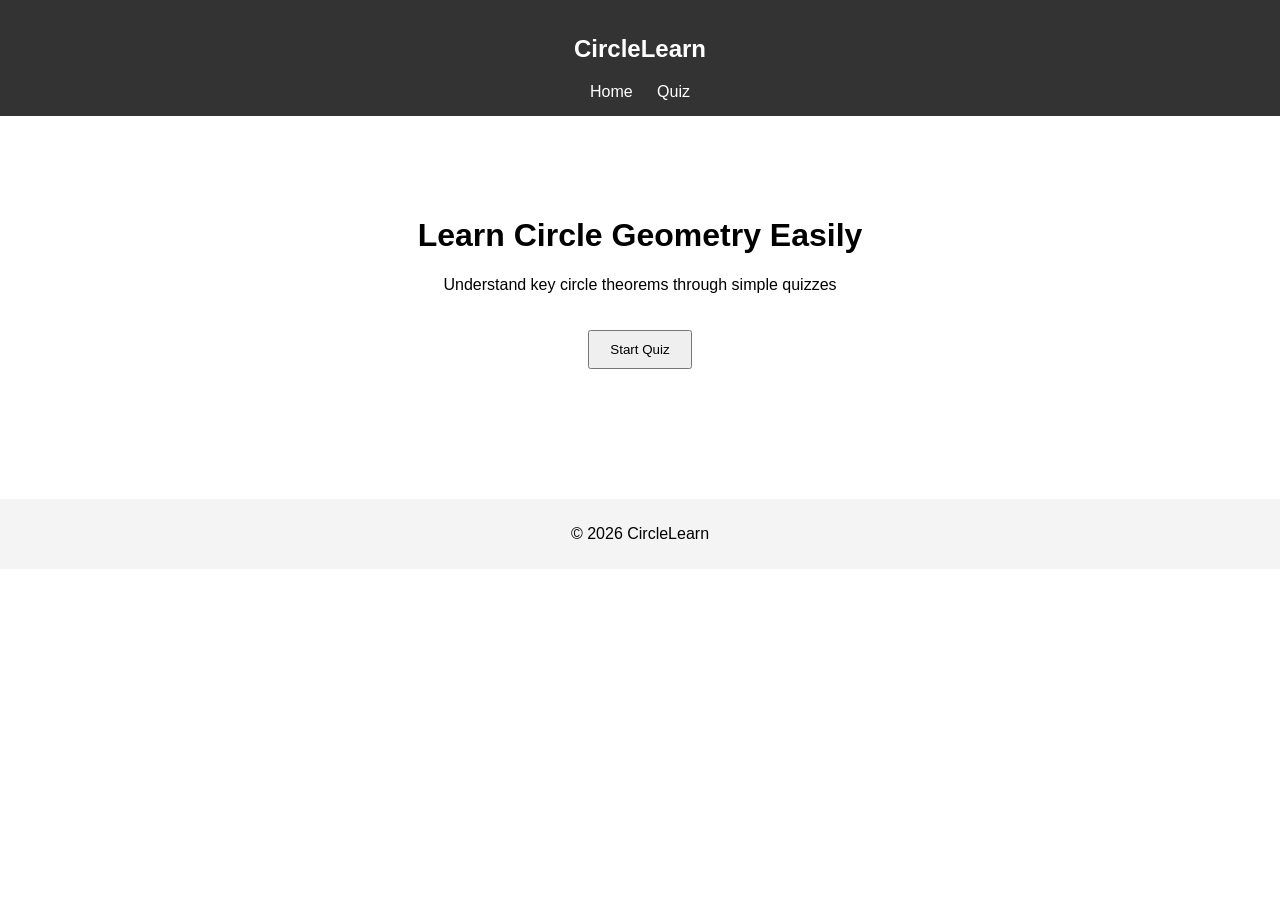
==== index.html @ 1bcf8fd2 "Add files via upload v1.1 easy homepage" ====
<!DOCTYPE html>
<html lang="en">
<head>
    <meta charset="UTF-8">
    <title>CircleLearn</title>

    <style>
        body {
            font-family: Arial, sans-serif;
            text-align: center;
            margin: 0;
        }

        nav {
            padding: 15px;
            background: #333;
            color: white;
        }

        a {
            color: white;
            margin: 0 10px;
            text-decoration: none;
        }

        .hero {
            padding: 80px 20px;
        }

        button {
            padding: 10px 20px;
            margin-top: 20px;
            cursor: pointer;
        }

        footer {
            margin-top: 50px;
            padding: 10px;
            background: #f4f4f4;
        }
    </style>
</head>
<body>

    <!-- Navbar -->
    <nav>
        <h2>CircleLearn</h2>
        <a href="#">Home</a>
        <a href="#">Quiz</a>
    </nav>

    <!-- Hero -->
    <div class="hero">
        <h1>Learn Circle Geometry Easily</h1>
        <p>Understand key circle theorems through simple quizzes</p>

        <button>Start Quiz</button>
    </div>

    <!-- Footer -->
    <footer>
        <p>© 2026 CircleLearn</p>
    </footer>

</body>
</html>
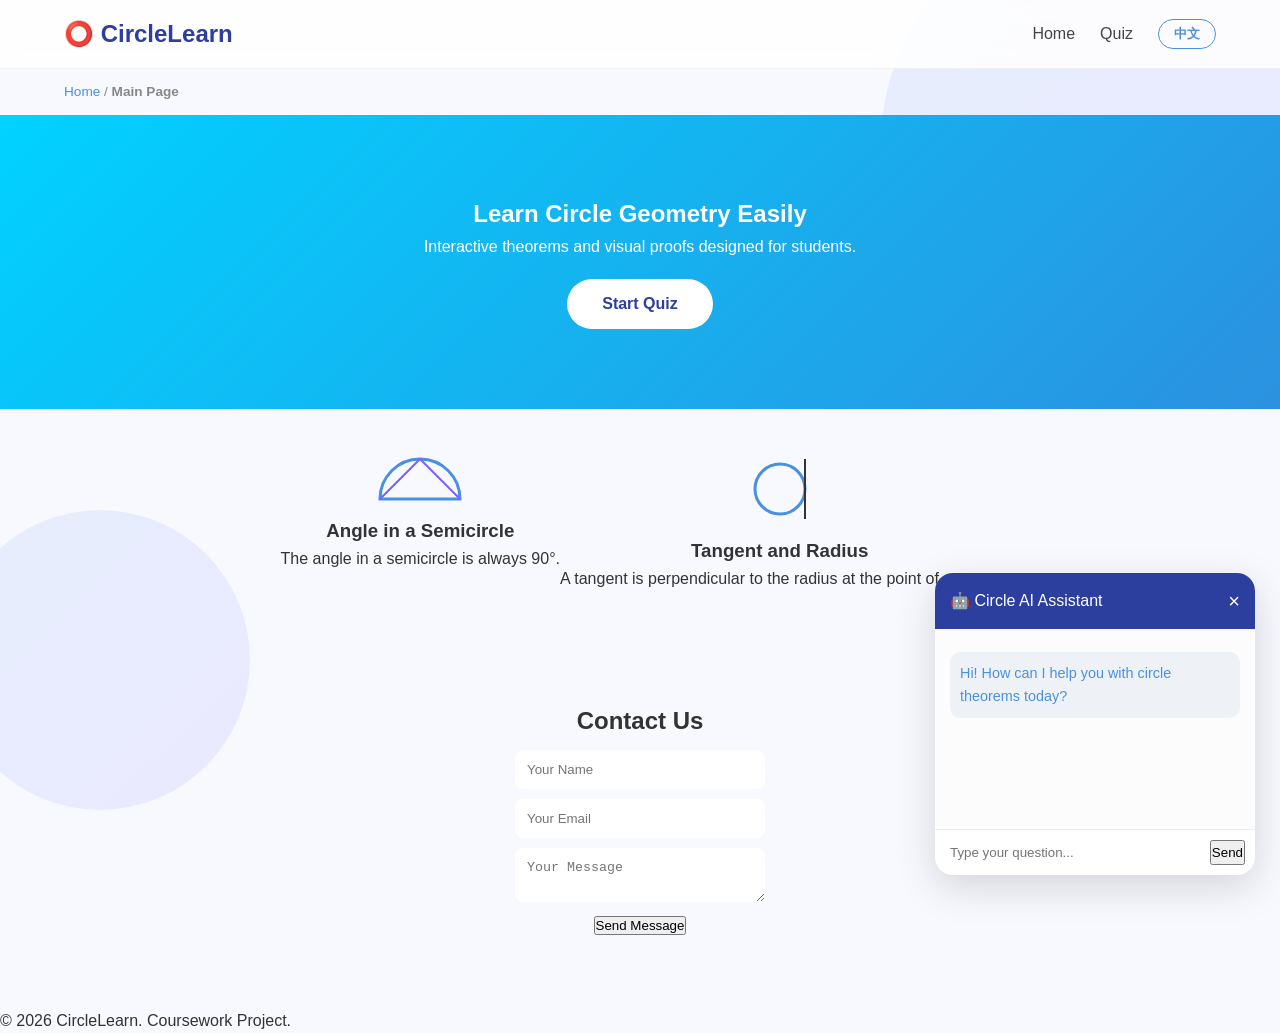
==== commit 1c390cfc: "v4" ====
--- a/index.html
+++ b/index.html
@@ -2,65 +2,103 @@
 <html lang="en">
 <head>
     <meta charset="UTF-8">
-    <title>CircleLearn</title>
-
-    <style>
-        body {
-            font-family: Arial, sans-serif;
-            text-align: center;
-            margin: 0;
-        }
-
-        nav {
-            padding: 15px;
-            background: #333;
-            color: white;
-        }
-
-        a {
-            color: white;
-            margin: 0 10px;
-            text-decoration: none;
-        }
-
-        .hero {
-            padding: 80px 20px;
-        }
-
-        button {
-            padding: 10px 20px;
-            margin-top: 20px;
-            cursor: pointer;
-        }
-
-        footer {
-            margin-top: 50px;
-            padding: 10px;
-            background: #f4f4f4;
-        }
-    </style>
+    <meta name="viewport" content="width=device-width, initial-scale=1.0">
+    <title>CircleLearn - Professional Version</title>
+    <link rel="stylesheet" href="style.css">
 </head>
 <body>
 
-    <!-- Navbar -->
-    <nav>
-        <h2>CircleLearn</h2>
-        <a href="#">Home</a>
-        <a href="#">Quiz</a>
+    <div class="bg-decoration">
+        <div class="circle circle-large"></div>
+        <div class="circle circle-small"></div>
+    </div>
+
+
+    <nav class="main-nav">
+        <div class="logo" onclick="location.href='index.html'">⭕ CircleLearn</div>
+        
+        <div class="nav-links">
+            <a href="index.html" id="nav-home">Home</a>
+            <a href="quiz.html" id="nav-quiz">Quiz</a>
+            <button id="lang-toggle" class="lang-btn">中文</button>
+        </div>
     </nav>
 
-    <!-- Hero -->
-    <div class="hero">
-        <h1>Learn Circle Geometry Easily</h1>
-        <p>Understand key circle theorems through simple quizzes</p>
 
-        <button>Start Quiz</button>
+    <div class="breadcrumb-container">
+        <a href="index.html" id="breadcrumb-home">Home</a> 
+        <span>/</span> 
+        <strong id="current-page">Main Page</strong>
     </div>
 
-    <!-- Footer -->
-    <footer>
-        <p>© 2026 CircleLearn</p>
+
+    <main class="content-wrapper">
+        
+        <section class="hero-section fade-in">
+            <h1 id="hero-title">Learn Circle Geometry Easily</h1>
+            <p id="hero-desc">Interactive theorems and visual proofs designed for students.</p>
+            <a href="quiz.html" class="btn-main" id="hero-btn">Start Quiz</a>
+        </section>
+
+        <section class="cards-grid fade-in">
+            <div class="visual-aid" style="text-align: center; margin-bottom: 10px;">
+                 <svg width="100" height="60" viewBox="0 0 100 60">
+                     <path d="M 10 50 A 40 40 0 0 1 90 50 Z" fill="none" stroke="#4A90E2" stroke-width="3"/>
+                     <path d="M 10 50 L 50 10 L 90 50" fill="none" stroke="#7B61FF" stroke-width="2"/>
+                 </svg>
+                 <h3 id="card-1-title">Angle in a Semicircle</h3>
+                 <p id="card-1-desc">The angle in a semicircle is always 90°.</p>
+             </div>
+            <div class="visual-aid" style="text-align: center; margin-bottom: 10px;">
+                 <svg width="100" height="80" viewBox="0 0 100 80">
+                     <circle cx="50" cy="40" r="25" fill="none" stroke="#4A90E2" stroke-width="3"/>
+                      <line x1="75" y1="10" x2="75" y2="70" stroke="#333" stroke-width="2"/>
+                 </svg>
+                 <h3 id="card-2-title">Tangent and Radius</h3>
+                 <p id="card-2-desc">A tangent is perpendicular to the radius at the point of contact.</p>
+            </div>
+        </section>
+
+    </main>
+    
+    <section class="contact fade-in">
+    <h2 id="contact-title">Contact Us</h2>
+
+    <input type="text" id="name-input" placeholder="Your Name">
+    <input type="email" id="email-input" placeholder="Your Email">
+    <textarea id="msg-input" placeholder="Your Message"></textarea>
+
+    <button id="send-btn" onclick="sendMessage()">Send Message</button>
+
+    <p id="form-status"></p>
+</section>
+
+
+    <div class="ai-floating-widget" id="ai-widget">
+        <div class="ai-header">
+            <span id="ai-title">🤖 Circle AI Assistant</span>
+            <button class="ai-close-x" onclick="toggleAI()">×</button>
+        </div>
+        
+        <div class="ai-body" id="chat-box">
+            <p class="bot-text" id="ai-welcome">Hi! How can I help you with circle theorems today?</p>
+        </div>
+        
+        <div class="ai-footer">
+            <input type="text" id="ai-input" placeholder="Type your question...">
+            <button class="ai-send-btn" id="ai-send-btn" onclick="askAI()">Send</button>
+        </div>
+    </div>
+
+    <button class="ai-open-trigger" id="ai-open-btn" onclick="toggleAI()">💬</button>
+
+
+    <footer class="main-footer">
+        <p id="footer-text">© 2026 CircleLearn. Coursework Project.</p>
     </footer>
+
+
+    <script src="script.js"></script>
 
 </body>
 </html>
--- a/style.css
+++ b/style.css
@@ -0,0 +1,182 @@
+/* =========================================
+   1. 全局基础样式 (Global Settings)
+   ========================================= */
+* { box-sizing: border-box; margin: 0; padding: 0; }
+body {
+    font-family: 'Segoe UI', Arial, sans-serif;
+    background-color: #f8f9ff;
+    color: #333;
+    line-height: 1.6;
+}
+
+/* =========================================
+   2. 背景装饰 (Background Decoration)
+   ========================================= */
+.bg-decoration {
+    position: fixed; top: 0; left: 0; width: 100%; height: 100%;
+    z-index: -1; overflow: hidden;
+}
+.circle {
+    position: absolute; border-radius: 50%;
+    background: linear-gradient(135deg, rgba(74,144,226,0.1), rgba(123,97,255,0.1));
+}
+.circle-large { width: 500px; height: 500px; top: -100px; right: -100px; }
+.circle-small { width: 300px; height: 300px; bottom: 10%; left: -50px; }
+
+/* =========================================
+   3. 导航栏 (Navigation Bar)
+   ========================================= */
+.main-nav {
+    position: sticky; top: 0; z-index: 1000;
+    display: flex; justify-content: space-between; align-items: center;
+    padding: 15px 5%;
+    background: rgba(255, 255, 255, 0.85);
+    backdrop-filter: blur(10px);
+    border-bottom: 1px solid rgba(0,0,0,0.05);
+}
+.logo { font-size: 1.5rem; font-weight: bold; color: #2c3e9e; cursor: pointer; }
+.nav-links { display: flex; align-items: center; gap: 25px; }
+.nav-links a { text-decoration: none; color: #444; font-weight: 500; transition: 0.3s; }
+.nav-links a:hover { color: #4A90E2; }
+
+/* =========================================
+   4. 面包屑 (Breadcrumbs)
+   ========================================= */
+.breadcrumb-container { padding: 12px 5%; font-size: 0.85rem; color: #888; }
+.breadcrumb-container a { color: #4A90E2; text-decoration: none; }
+
+/* =========================================
+   5. Hero 区域 (Hero Section)
+   ========================================= */
+@keyframes bgglow { 0% {background-position:0% 50%} 50% {background-position:100% 50%} 100% {background-position:0% 50%} }
+.hero-section {
+    padding: 80px 5%; text-align: center; color: white;
+    background: linear-gradient(-45deg, #4A90E2, #7B61FF, #3A7BD5, #00D2FF);
+    background-size: 400% 400%;
+    animation: bgglow 15s ease infinite;
+}
+.btn-main {
+    display: inline-block; margin-top: 20px; padding: 12px 35px;
+    background: white; color: #2c3e9e; font-weight: bold;
+    border-radius: 30px; text-decoration: none; transition: 0.3s;
+}
+.btn-main:hover { transform: scale(1.05); box-shadow: 0 5px 15px rgba(0,0,0,0.2); }
+
+/* =========================================
+   6. 知识卡片 (Info Cards)
+   ========================================= */
+.cards-grid { display: flex; justify-content: center; flex-wrap: wrap; padding: 40px 5%; }
+.info-card {
+    background: white; padding: 30px; margin: 15px; width: 300px;
+    border-radius: 15px; box-shadow: 0 4px 12px rgba(0,0,0,0.05);
+    transition: 0.3s; border: 1px solid rgba(0,0,0,0.02);
+}
+.info-card:hover { transform: translateY(-10px); box-shadow: 0 10px 25px rgba(74,144,226,0.15); }
+
+/* =========================================
+   7. AI 悬浮窗 (AI Floating Widget)
+   ========================================= */
+.ai-floating-widget {
+    position: fixed; bottom: 25px; right: 25px; width: 320px;
+    background: white; border-radius: 18px; z-index: 2000;
+    box-shadow: 0 12px 40px rgba(0,0,0,0.15);
+    display: flex; flex-direction: column; overflow: hidden;
+    transition: 0.4s cubic-bezier(0.175, 0.885, 0.32, 1.275);
+}
+/* 隐藏类 */
+.ai-hidden { transform: scale(0); opacity: 0; pointer-events: none; }
+
+.ai-header { background: #2c3e9e; color: white; padding: 15px; display: flex; justify-content: space-between; }
+.ai-close-x { background: none; border: none; color: white; font-size: 20px; cursor: pointer; }
+.ai-body { height: 200px; padding: 15px; background: #fcfcfc; overflow-y: auto; }
+.bot-text { background: #eef2f7; padding: 10px; border-radius: 10px; font-size: 0.9rem; }
+.ai-footer { padding: 10px; display: flex; border-top: 1px solid #eee; }
+.ai-footer input { flex: 1; border: none; outline: none; padding: 5px; }
+
+/* 激活按钮 */
+.ai-open-trigger {
+    position: fixed; bottom: 25px; right: 25px; width: 60px; height: 60px;
+    border-radius: 50%; background: #2c3e9e; color: white; border: none;
+    font-size: 24px; cursor: pointer; box-shadow: 0 5px 15px rgba(0,0,0,0.2);
+    display: none; /* 默认隐藏，窗体关闭时显示 */
+}
+
+/* =========================================
+   8. 多语言按钮 (Language Button)
+   ========================================= */
+.lang-btn {
+    background: transparent; border: 1.5px solid #4A90E2; color: #4A90E2;
+    padding: 5px 15px; border-radius: 20px; cursor: pointer; font-weight: bold;
+}
+.lang-btn:hover { background: #4A90E2; color: white; }
+.user-text {
+    text-align: right;
+    color: #333;
+    margin: 8px 0;
+}
+
+.bot-text {
+    text-align: left;
+    color: #4A90E2;
+    margin: 8px 0;
+}
+.fade-in {
+    opacity: 0;
+    transform: translateY(40px);
+    transition: all 0.8s ease;
+}
+
+.fade-in.show {
+    opacity: 1;
+    transform: translateY(0);
+}
+.contact {
+    padding: 60px 20px;
+    text-align: center;
+}
+
+.contact input,
+.contact textarea {
+    display: block;
+    margin: 10px auto;
+    padding: 12px;
+    width: 250px;
+    border-radius: 8px;
+    border: none;
+}
+
+#form-status {
+    margin-top: 10px;
+    font-size: 14px;
+}
+/* =========================================
+   手机端适配：解决导航栏重叠与卡片溢出
+   ========================================= */
+@media (max-width: 768px) {
+    /* 1. 导航栏改为垂直居中布局 */
+    .main-nav {
+        flex-direction: column; 
+        padding: 10px;
+    }
+    .nav-links {
+        margin-top: 15px;
+        gap: 15px; /* 按钮间距缩小 */
+    }
+
+    /* 2. 卡片在手机上垂直排列并占满宽度 */
+    .info-card {
+        width: 90%; 
+        margin: 10px auto;
+    }
+
+    /* 3. Hero 文字在小屏上缩小防止换行难看 */
+    .hero-section h1 {
+        font-size: 1.8rem;
+    }
+}
+@media (max-width: 600px) {
+    .main-nav { flex-direction: column; height: auto; }
+    .nav-links { margin: 10px 0; gap: 10px; }
+    .hero-section h1 { font-size: 1.5rem; }
+    .info-card { width: 95%; margin: 10px auto; }
+}
